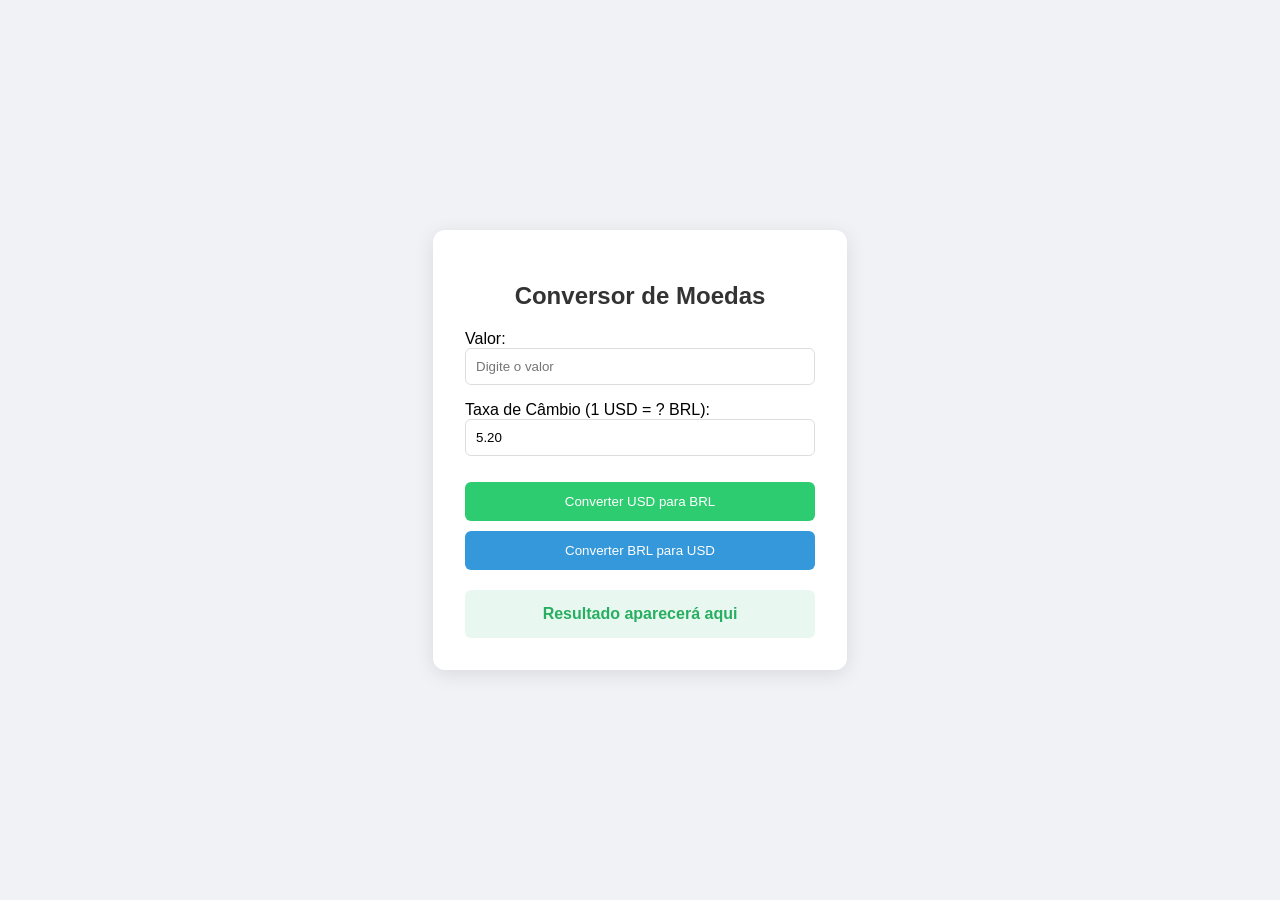
==== pagina3.html @ c8190d27 "add conversões de moedas" ====
<!DOCTYPE html>
<html lang="pt-br">
<head>
    <meta charset="UTF-8">
    <title>Conversor de Moedas</title>
    <link rel="stylesheet" href="style3.css">
</head>
<body>

<div class="container">
    <h2>Conversor de Moedas</h2>
    
    <div class="input-group">
        <label>Valor:</label>
        <input type="number" id="valor" placeholder="Digite o valor">
    </div>

    <div class="input-group">
        <label>Taxa de Câmbio (1 USD = ? BRL):</label>
        <input type="number" id="taxa" value="5.20" step="0.01">
    </div>

    <button onclick="converter('dolarParaReal')">Converter USD para BRL</button>
    <button onclick="converter('realParaDolar')" class="btn-secundario">Converter BRL para USD</button>

    <div class="result" id="resultado">Resultado aparecerá aqui</div>
</div>

<script src="script3.js"></script>
</body>
</html>
---- style3.css ----
body {
    font-family: 'Segoe UI', sans-serif;
    display: flex;
    justify-content: center;
    align-items: center;
    height: 100vh;
    background-color: #f0f2f5;
    margin: 0;
}

.container {
    background: white;
    padding: 2rem;
    border-radius: 12px;
    box-shadow: 0 4px 20px rgba(0,0,0,0.1);
    width: 350px;
}

h2 { text-align: center; color: #333; }

.input-group { margin-bottom: 1rem; }

input {
    width: 100%;
    padding: 10px;
    border: 1px solid #ddd;
    border-radius: 6px;
    box-sizing: border-box;
}

button {
    width: 100%;
    padding: 12px;
    background-color: #2ecc71;
    color: white;
    border: none;
    border-radius: 6px;
    cursor: pointer;
    margin-top: 10px;
}

.btn-secundario { background-color: #3498db; }

.result {
    margin-top: 20px;
    padding: 15px;
    background: #e8f8f0;
    border-radius: 6px;
    text-align: center;
    font-weight: bold;
    color: #27ae60;
}
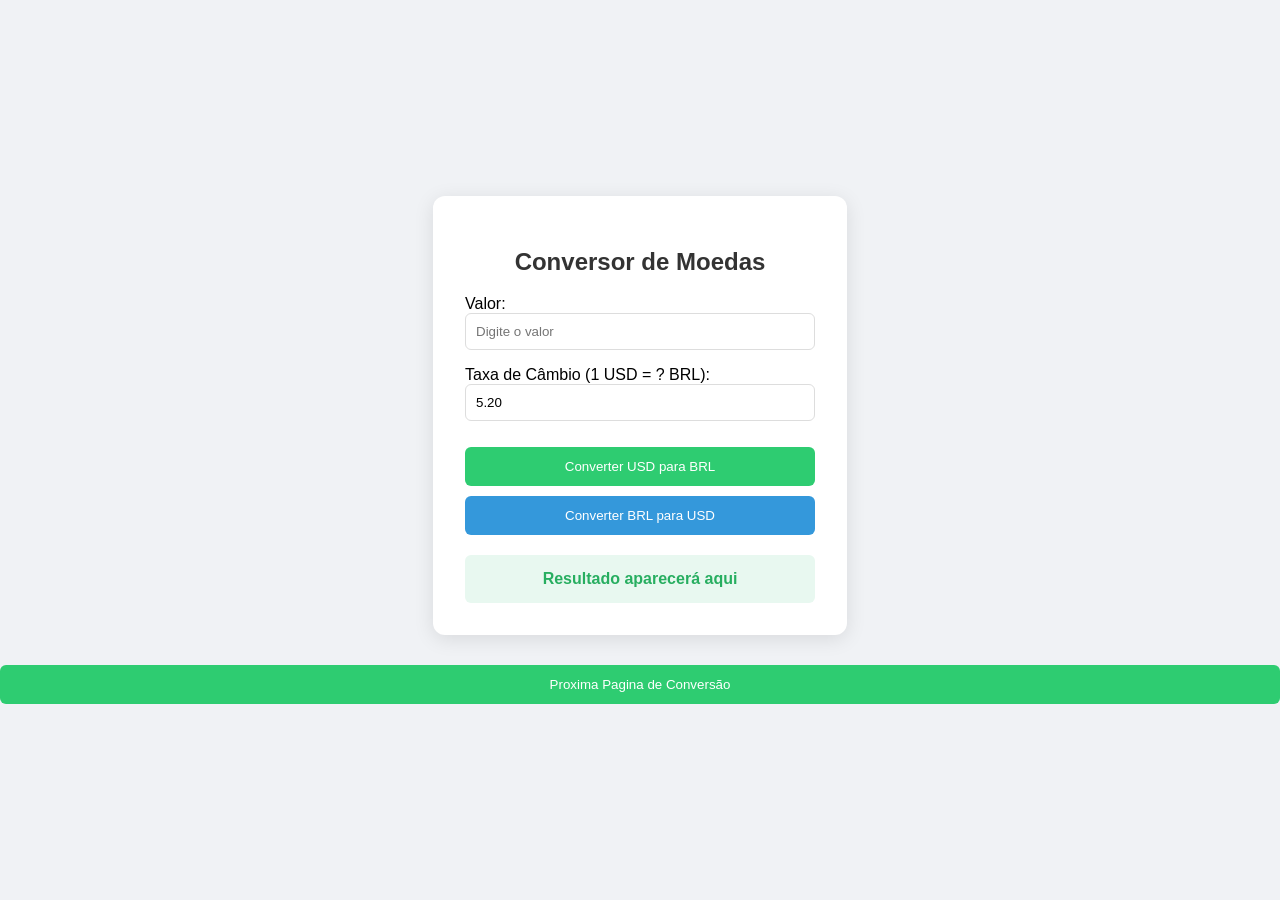
==== commit ca2aadd3: "add marcoisa" ====
--- a/pagina3.html
+++ b/pagina3.html
@@ -7,23 +7,28 @@
 </head>
 <body>
 
-<div class="container">
-    <h2>Conversor de Moedas</h2>
-    
-    <div class="input-group">
-        <label>Valor:</label>
-        <input type="number" id="valor" placeholder="Digite o valor">
+<div class="main-wrapper">
+    <div class="container">
+        <h2>Conversor de Moedas</h2>
+        
+        <div class="input-group">
+            <label>Valor:</label>
+            <input type="number" id="valor" placeholder="Digite o valor">
+        </div>
+
+        <div class="input-group">
+            <label>Taxa de Câmbio (1 USD = ? BRL):</label>
+            <input type="number" id="taxa" value="5.20" step="0.01">
+        </div>
+
+        <button onclick="converter('dolarParaReal')">Converter USD para BRL</button>
+        <button onclick="converter('realParaDolar')" class="btn-secundario">Converter BRL para USD</button>
+
+        <div class="result" id="resultado">Resultado aparecerá aqui</div>
     </div>
 
-    <div class="input-group">
-        <label>Taxa de Câmbio (1 USD = ? BRL):</label>
-        <input type="number" id="taxa" value="5.20" step="0.01">
-    </div>
-
-    <button onclick="converter('dolarParaReal')">Converter USD para BRL</button>
-    <button onclick="converter('realParaDolar')" class="btn-secundario">Converter BRL para USD</button>
-
-    <div class="result" id="resultado">Resultado aparecerá aqui</div>
+    <button onclick="window.location.href='pagina-4.html'">
+        Proxima Pagina de Conversão
 </div>
 
 <script src="script3.js"></script>
--- a/style3.css
+++ b/style3.css
@@ -1,11 +1,17 @@
 body {
     font-family: 'Segoe UI', sans-serif;
+    background-color: #f0f2f5;
+    margin: 0;
+    height: 100vh;
+}
+
+.main-wrapper {
     display: flex;
+    flex-direction: column;
     justify-content: center;
     align-items: center;
-    height: 100vh;
-    background-color: #f0f2f5;
-    margin: 0;
+    height: 100%;
+    gap: 20px;
 }
 
 .container {
@@ -41,6 +47,12 @@
 
 .btn-secundario { background-color: #3498db; }
 
+.btn-proxima {
+    width: 350px;
+    background-color: #2ecc71;
+    font-weight: bold;
+}
+
 .result {
     margin-top: 20px;
     padding: 15px;
